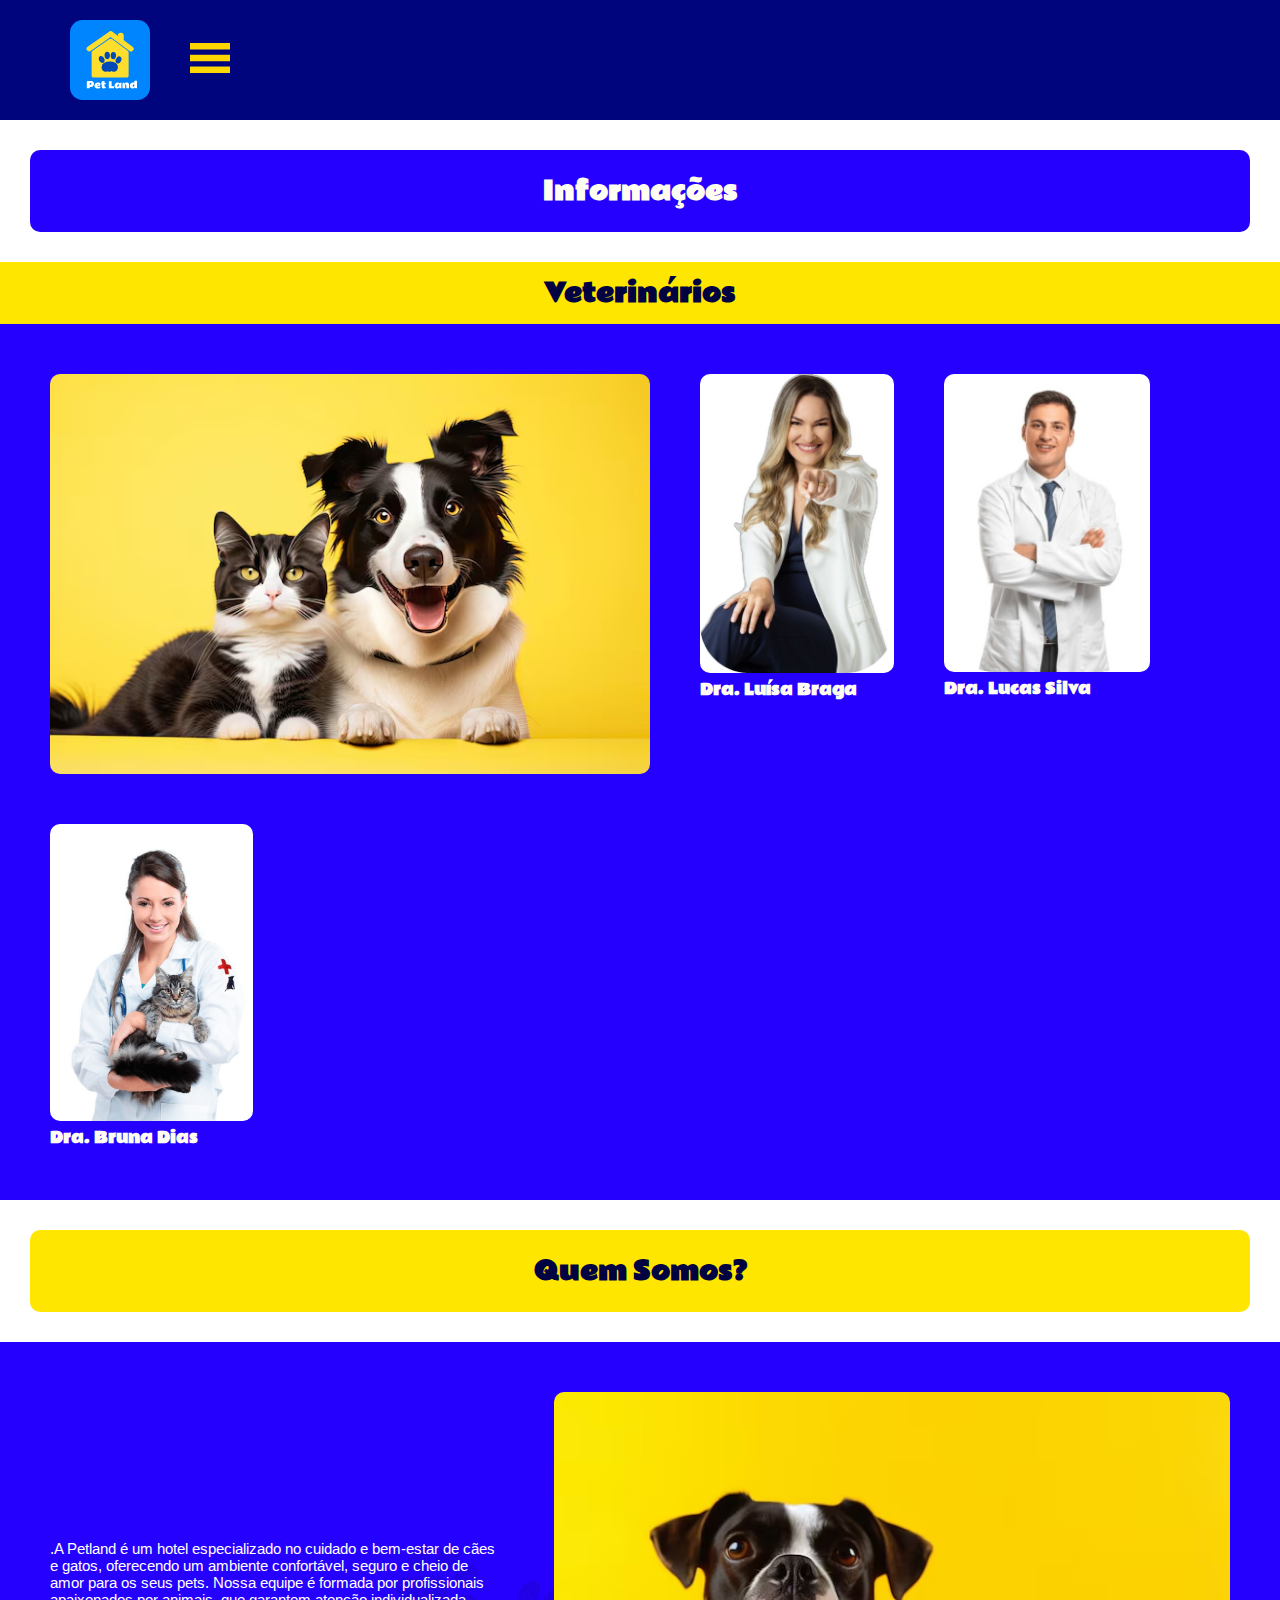
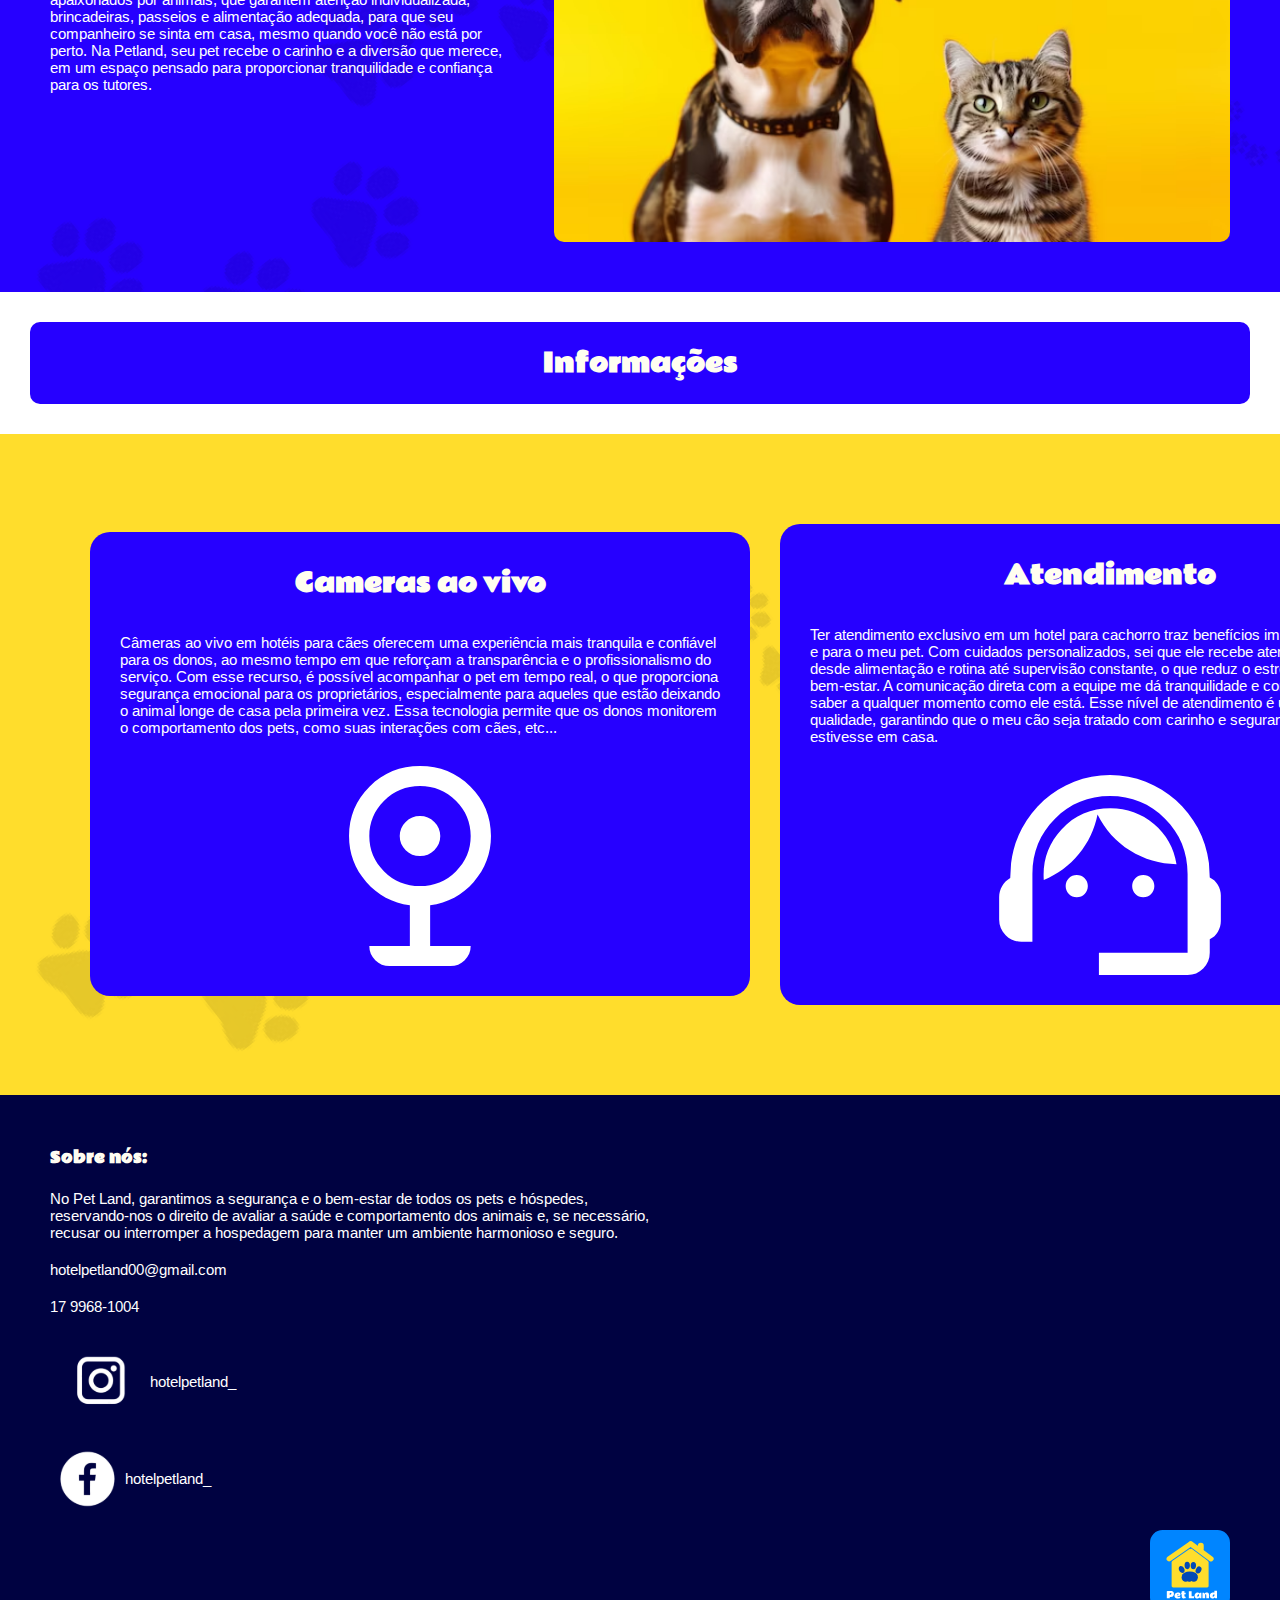
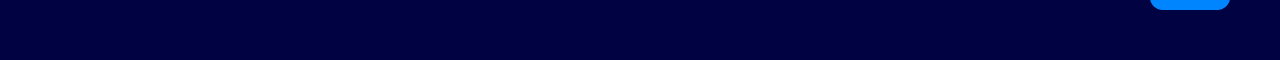
==== pet.html @ ff9a7153 "Update pet.html" ====
<!DOCTYPE html>
<html lang="pt-br">

<head>
  <meta charset="UTF-8">
  <meta name="viewport" content="width=device-width, initial-scale=1.0">
  <link rel="stylesheet" href="CSS/petland.css">
  <title>informações</title>
  <link href="https://fonts.googleapis.com/css2?family=Rammetto+One&family=Rowdies:wght@300;400;700&display=swap" rel="stylesheet">
  <link href="https://fonts.googleapis.com/css2?family=Arimo:ital,wght@0,400..700;1,400..700&family=Rammetto+One&family=Rowdies:wght@300;400;700&display=swap" rel="stylesheet">
</head>

<body>
  <header class="cabecalho">
    <nav class="navegacao">
      <div class="caixa1">
        <img class="logo" src="../imagens/logo.svg" alt="logo">
        <div class="dropdown">
          <img class="menu" src="../imagens/tres risquinhos.svg" alt="menu">
          <div class="dropdown-content">
            <a href="http://127.0.0.1:3000/petland/inicio.html">início</a>
            <a href="#">Informações</a>
            <a href="#">Loja</a>
            <a href="http://127.0.0.1:3000/petland/inicio.html">Localização</a>
          </div>
        </div>
      </div>
    </nav>
  </header>

  <main>
    <article class="artigo">
      <section>
        <h2>Informações</h2>
      </section>
    </article>
    <section class="caixa">
      <h3>Veterinários</h3>
    </section>
    <article class="artigo1">
      <section class="secao1">
        <img class="vet" src="../imagens/catdog.avif" alt="dog">
        <div>
          <img class="camila" src="../imagens/luiza.jpg">
          <h4>Dra. Luísa Braga</h4>
        </div>
        <div>
          <img class="lucas" src="../imagens/lucas.jpg">
          <h4>Dra. Lucas Silva</h4>
        </div>
        <div>
          <img class="bruna" src="../imagens/bru.jpg">
          <h4>Dra. Bruna Dias</h4>
        </div>
      </section>
    </article>

    <section class="caixa5">
      <h3>Quem Somos?</h3>
    </section>

    <article class="quemsomos">
      <p>.A Petland é um hotel especializado no cuidado e bem-estar de cães e gatos, oferecendo um ambiente confortável, seguro e cheio de amor para os seus pets. Nossa equipe é formada por profissionais apaixonados por animais, que garantem atenção individualizada, brincadeiras, passeios e alimentação adequada, para que seu companheiro se sinta em casa, mesmo quando você não está por perto. Na Petland, seu pet recebe o carinho e a diversão que merece, em um espaço pensado para proporcionar tranquilidade e confiança para os tutores.</p>
      <img class="cat" src="../imagens/cachorroegato.avif" alt="">
    </article>

    <section class="caixa6">
      <h2>Informações</h2>
    </section>
    <article class="camera">
      <section class="secao3">
        <h2>Cameras ao vivo</h2>
        <p>Câmeras ao vivo em hotéis para cães oferecem uma experiência mais tranquila e confiável para os donos, ao mesmo tempo em que reforçam a transparência e o profissionalismo do serviço. Com esse recurso, é possível acompanhar o pet em tempo real, o que proporciona segurança emocional para os proprietários, especialmente para aqueles que estão deixando o animal longe de casa pela primeira vez. Essa tecnologia permite que os donos monitorem o comportamento dos pets, como suas interações com cães, etc...</p>
        <img class="cat1" src="../imagens/Vector.svg" alt="">
      </section>
      <section class="secao3">
        <h2>Atendimento</h2>
        <p>Ter atendimento exclusivo em um hotel para cachorro traz benefícios importantes para mim e para o meu pet. Com cuidados personalizados, sei que ele recebe atenção especial, desde alimentação e rotina até supervisão constante, o que reduz o estresse e mantém seu bem-estar. A comunicação direta com a equipe me dá tranquilidade e confiança, pois posso saber a qualquer momento como ele está. Esse nível de atendimento é um diferencial de qualidade, garantindo que o meu cão seja tratado com carinho e segurança, como se estivesse em casa.</p>
        <img class="cat1" src="../imagens/Vector (1).svg" alt="">
      </section>
    </article>
  </main>
  <footer class="roda-pe">
    <h4>Sobre nós:</h4>
    <p>No Pet Land, garantimos a segurança e o bem-estar de todos os pets e hóspedes, reservando-nos o direito de avaliar a saúde e comportamento dos animais e, se necessário, recusar ou interromper a hospedagem para manter um ambiente harmonioso e seguro.</p>
    <p>hotelpetland00@gmail.com</p>
    <p>17 9968-1004</p>
    <nav class="nav">
      <a href="https://www.instagram.com/hotelpetland__/"><img src="../imagens/md_5af2d4cabfdf2-removebg-preview 2.svg" alt=""></a>
      <p>hotelpetland_</p>
    </nav>
    <nav class="nav">
      <img src="../imagens/sm_5b01251200ff5-removebg-preview 1.svg" alt="">
      <p>hotelpetland_</p>
    </nav>
    <div class="caixa8">
      <img class="logo" src="../imagens/logo.svg" alt="logo">
    </div>
  </footer>
</body>

</html>
---- CSS/petland.css ----
* {
  box-sizing: border-box;
  padding: 0;
  margin: 0;
}
.Botao {
  background-color: #ffe600;
  height: 70px;
  padding: 13px 15px;
  border-radius: 8px;
  border: none;
  font-size: 15px;
  font-family: "Rammetto One";
  color: #000241;
}

.cabecalho {
  background-color: #00057d;
}

.navegacao {
  display: flex;
  justify-content: space-between;
  flex-wrap: wrap;
  align-items: center;
  padding: 20px 70px;
}

.caixa1 {
  display: flex;
  gap: 40px;
  align-items: center;
}

.logo {
  width: 80px;
}

.dropdown-content {
  display: none;
  position: absolute;
  background-color: #b6bfff;
  min-width: 150px;
  box-shadow: 0px 8px 16px 0px rgba(0, 0, 0, 0.2);
  z-index: 5;
}

.dropdown-content a {
  color: rgb(0, 3, 62);
  padding: 15px 17px;
  text-decoration: none;
  display: block;
}

.dropdown {
  position: relative;
  display: inline-block;
}

.dropdown-content a:hover {
  background-color: #fff8ac;
}

.dropdown:hover .dropdown-content {
  display: block;
}

.menu {
  width: 40px;
}

.artigo {
  display: flex;
  justify-content: center;
  background-color: #2600ff;
  padding: 20px;
  margin: 30px;
  border-radius: 10px;
}

h2 {
  font-size: 25px;
  font-family: "Rammetto One";
  color: #fffef0;
  text-align: center;
}

.caixa {
  display: flex;
  justify-content: center;
  background-color: #ffe600;
  padding: 10px;
}

h3 {
  font-size: 25px;
  font-family: "Rammetto One";
  color: #000241;
  text-align: center;
}

.artigo1 {
  background-color: #2600ff;
  padding: 50px;
  display: flex;
}

.secao1 {
  display: flex;
  gap: 50px;
  flex-wrap: wrap;
}

.vet {
  width: 600px;
  border-radius: 10px;
}

.camila {
  width: 194px;
  border-radius: 10px;
}

.lucas {
  width: 206px;
  border-radius: 10px;
}

.bruna {
  width: 203px;
  border-radius: 10px;
}

h4 {
  font-size: 15px;
  font-family: "Rammetto One";
  color: #fffdf1;
}

.caixa5 {
  background-color: #ffe600;
  margin: 30px;
  padding: 20px;
  border-radius: 10px;
}

.quemsomos {
  background-image: url("../imagens/background-img\ \(1\).png");
  display: flex;
  align-items: center;
  padding: 50px;
  gap: 50px;
}

.cat {
  width: 700px;
  height: 450px;
  border-radius: 10px;
}

.caixa6 {
  background-color: #2600ff;
  margin: 30px;
  padding: 20px;
  border-radius: 10px;
  display: flex;
  justify-content: center;
}

.camera {
  background-image: url("../imagens/background-img.png");
  display: flex;
  justify-content: space-between;
  align-items: center;
  padding: 90px;
  gap: 30px;
}

.secao3 {
  background-color: #2600ff;
  padding: 30px;
  border-radius: 20px;
  width: 700px;
  display: flex;
  flex-direction: column;
  gap: 30px;
  height: 100%;
  align-items: center;
}

.cat1 {
  width: 400px;
  height: 200px;
}

p {
  font-family: Arimo;
  font-size: 15px;
  font-weight: 400;
  color: #ffffff;
  width: 600px;
}

.roda-pe {
  background-color: #000241;
  padding: 50px;
  display: flex;
  flex-direction: column;
  gap: 20px;
}

.nav {
  display: flex;
  align-items: center;
}

.caixa8 {
  display: flex;
  justify-content: end;
}

h2 {
  width: 500px;
}
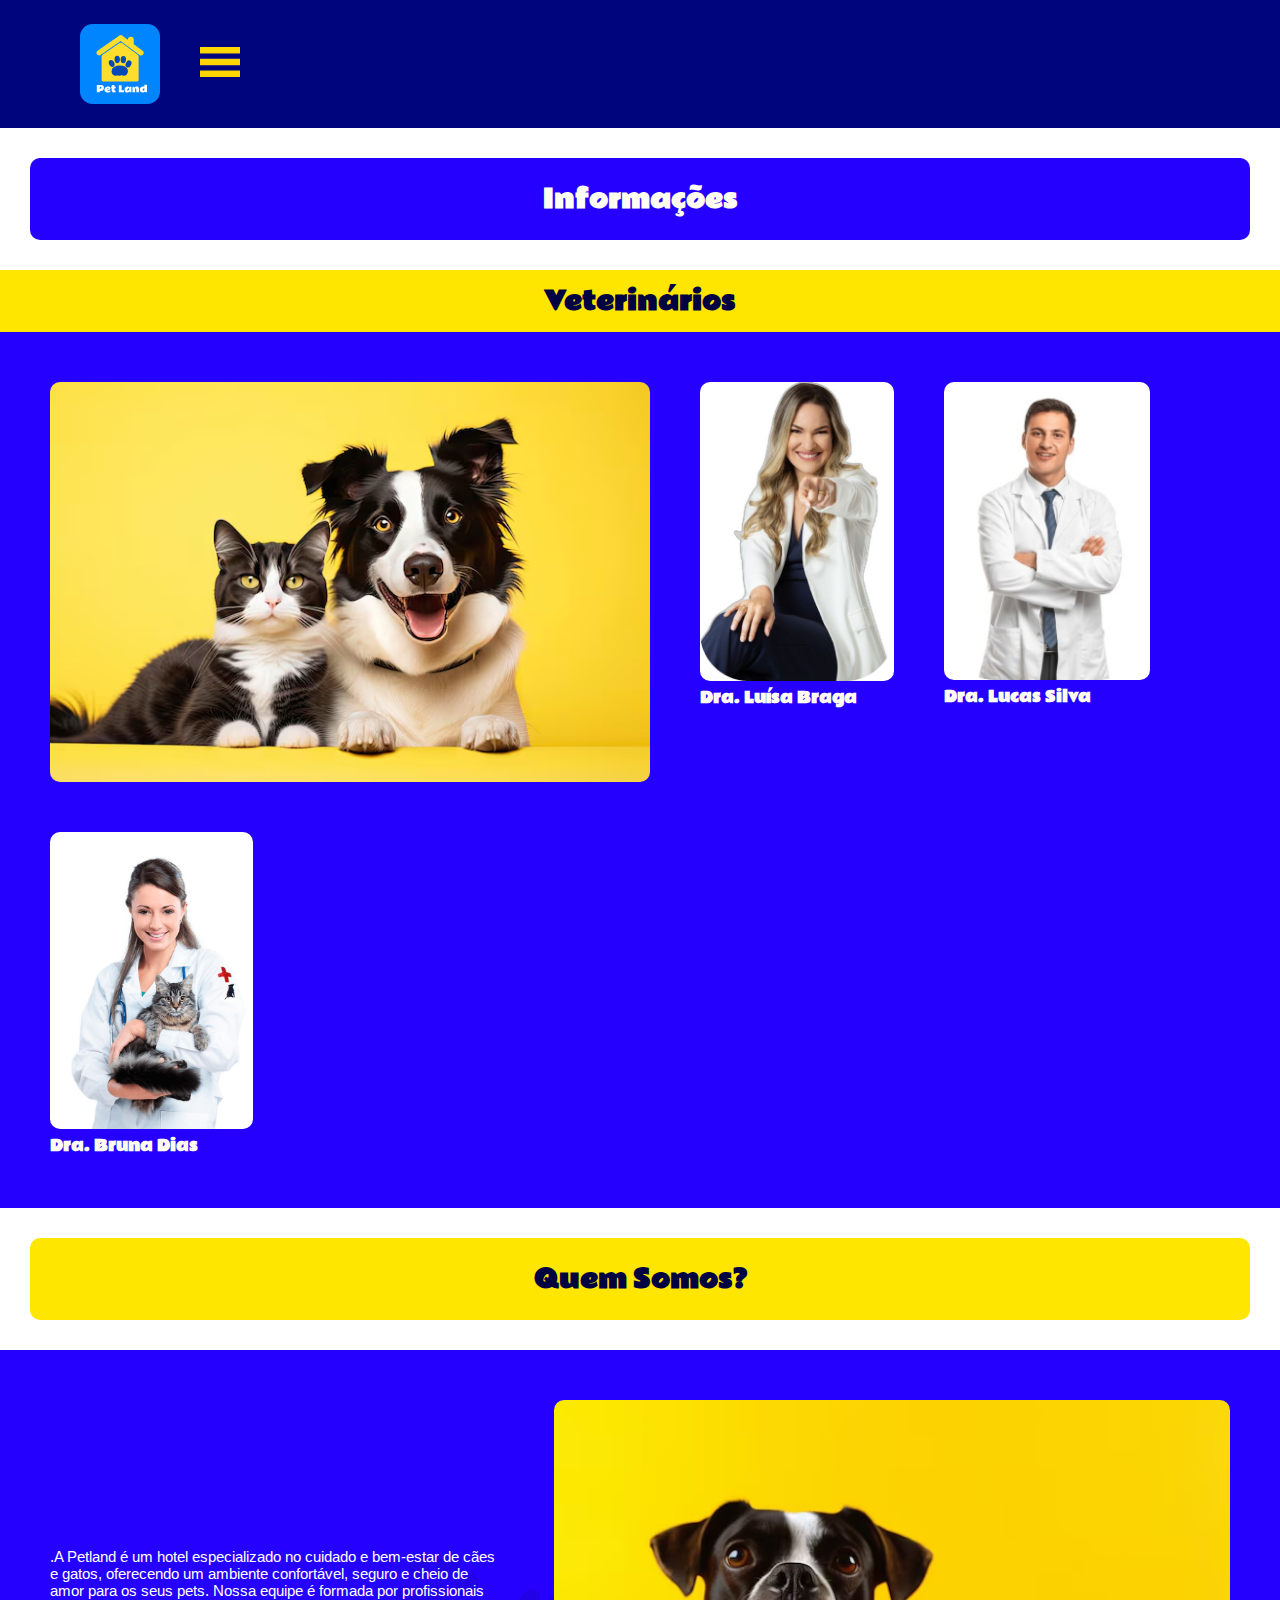
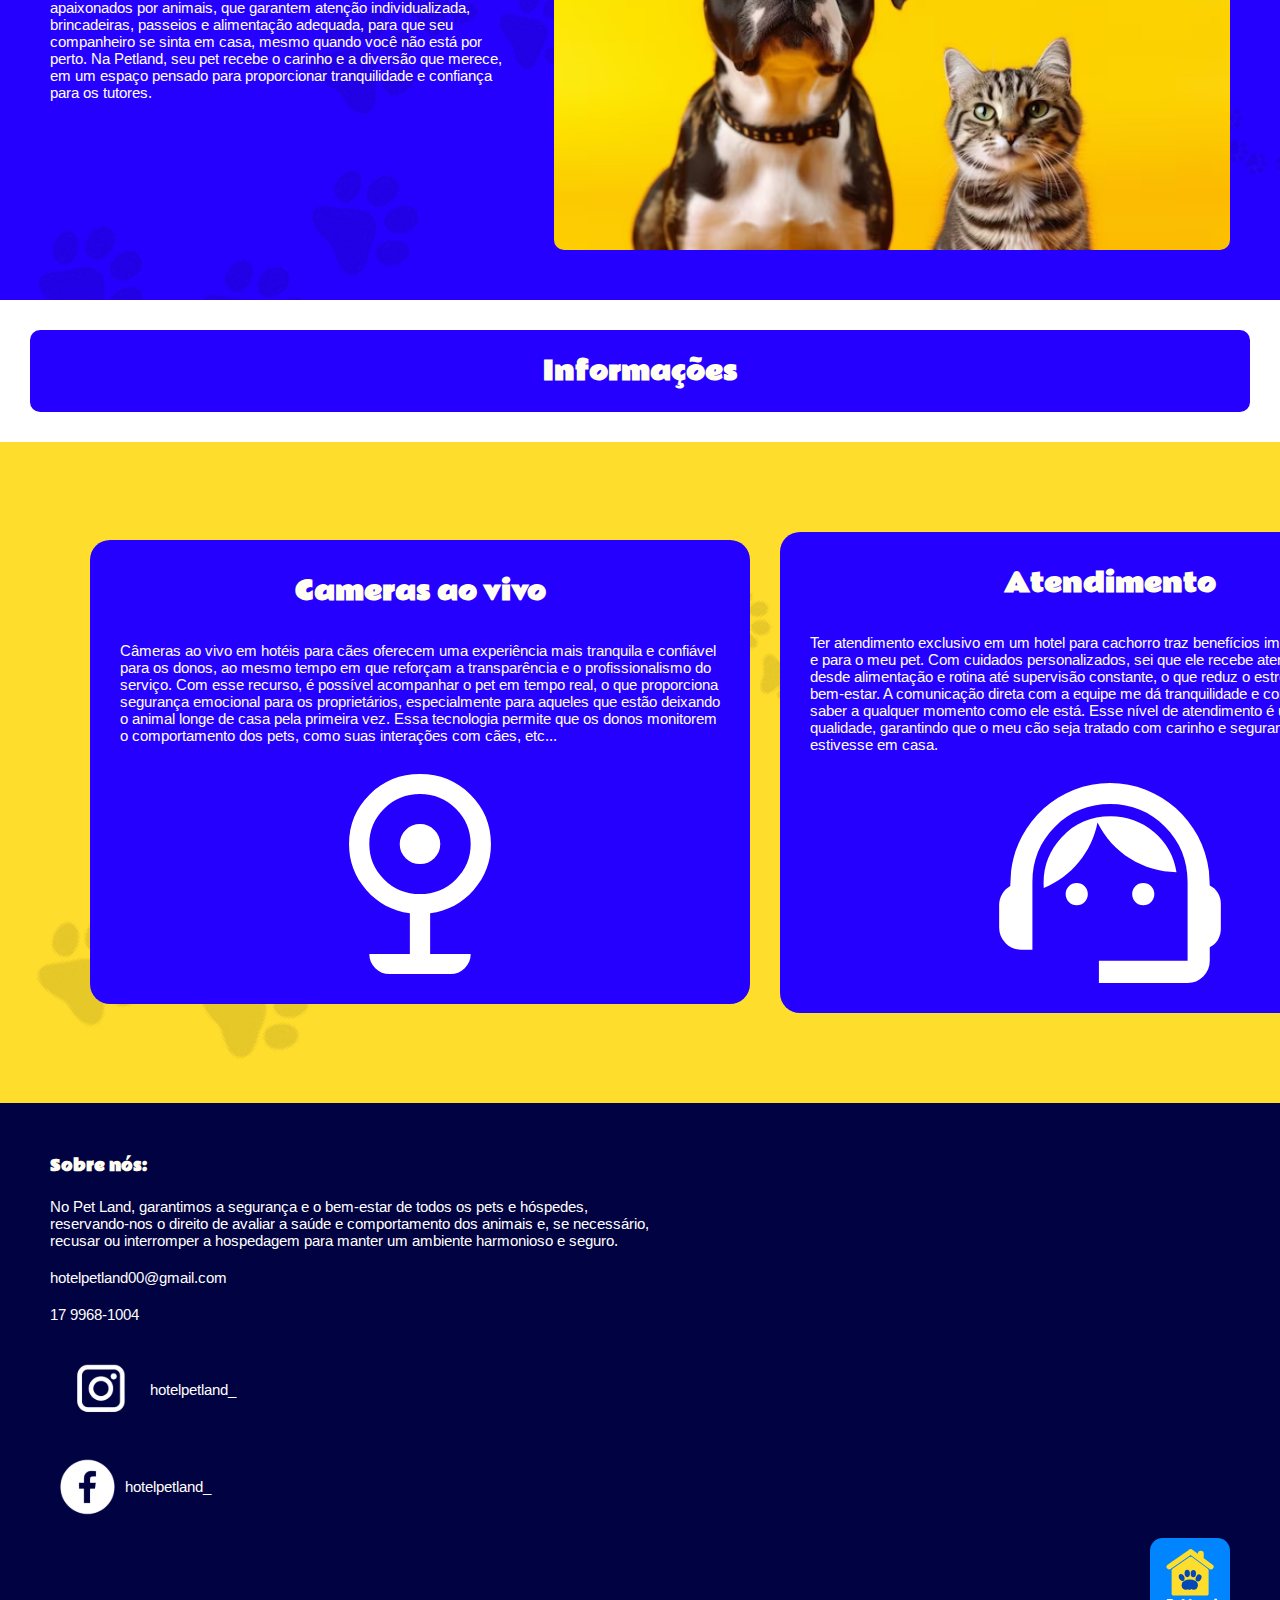
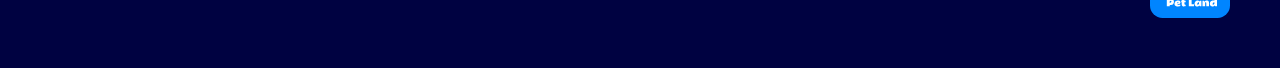
==== commit 2bf5bb35: "update" ====
--- a/pet.html
+++ b/pet.html
@@ -14,14 +14,12 @@
   <header class="cabecalho">
     <nav class="navegacao">
       <div class="caixa1">
-        <img class="logo" src="../imagens/logo.svg" alt="logo">
+        <img class="logo" src="imagens/logo.svg" alt="logo">
         <div class="dropdown">
-          <img class="menu" src="../imagens/tres risquinhos.svg" alt="menu">
+          <img class="menu" src="imagens/tres risquinhos.svg" alt="menu">
           <div class="dropdown-content">
-            <a href="http://127.0.0.1:3000/petland/inicio.html">início</a>
-            <a href="#">Informações</a>
-            <a href="#">Loja</a>
-            <a href="http://127.0.0.1:3000/petland/inicio.html">Localização</a>
+            <a href="https://dudareii.github.io/petland/index.html">início</a>
+            <a href="https://hotelpetland.lojaintegrada.com.br/">Loja</a>
           </div>
         </div>
       </div>
@@ -39,17 +37,17 @@
     </section>
     <article class="artigo1">
       <section class="secao1">
-        <img class="vet" src="../imagens/catdog.avif" alt="dog">
+        <img class="vet" src="imagens/catdog.avif" alt="dog">
         <div>
-          <img class="camila" src="../imagens/luiza.jpg">
+          <img class="camila" src="imagens/luiza.jpg">
           <h4>Dra. Luísa Braga</h4>
         </div>
         <div>
-          <img class="lucas" src="../imagens/lucas.jpg">
+          <img class="lucas" src="imagens/lucas.jpg">
           <h4>Dra. Lucas Silva</h4>
         </div>
         <div>
-          <img class="bruna" src="../imagens/bru.jpg">
+          <img class="bruna" src="imagens/bru.jpg">
           <h4>Dra. Bruna Dias</h4>
         </div>
       </section>
@@ -61,7 +59,7 @@
 
     <article class="quemsomos">
       <p>.A Petland é um hotel especializado no cuidado e bem-estar de cães e gatos, oferecendo um ambiente confortável, seguro e cheio de amor para os seus pets. Nossa equipe é formada por profissionais apaixonados por animais, que garantem atenção individualizada, brincadeiras, passeios e alimentação adequada, para que seu companheiro se sinta em casa, mesmo quando você não está por perto. Na Petland, seu pet recebe o carinho e a diversão que merece, em um espaço pensado para proporcionar tranquilidade e confiança para os tutores.</p>
-      <img class="cat" src="../imagens/cachorroegato.avif" alt="">
+      <img class="cat" src="imagens/cachorroegato.avif" alt="">
     </article>
 
     <section class="caixa6">
@@ -71,12 +69,12 @@
       <section class="secao3">
         <h2>Cameras ao vivo</h2>
         <p>Câmeras ao vivo em hotéis para cães oferecem uma experiência mais tranquila e confiável para os donos, ao mesmo tempo em que reforçam a transparência e o profissionalismo do serviço. Com esse recurso, é possível acompanhar o pet em tempo real, o que proporciona segurança emocional para os proprietários, especialmente para aqueles que estão deixando o animal longe de casa pela primeira vez. Essa tecnologia permite que os donos monitorem o comportamento dos pets, como suas interações com cães, etc...</p>
-        <img class="cat1" src="../imagens/Vector.svg" alt="">
+        <img class="cat1" src="imagens/Vector.svg" alt="">
       </section>
       <section class="secao3">
         <h2>Atendimento</h2>
         <p>Ter atendimento exclusivo em um hotel para cachorro traz benefícios importantes para mim e para o meu pet. Com cuidados personalizados, sei que ele recebe atenção especial, desde alimentação e rotina até supervisão constante, o que reduz o estresse e mantém seu bem-estar. A comunicação direta com a equipe me dá tranquilidade e confiança, pois posso saber a qualquer momento como ele está. Esse nível de atendimento é um diferencial de qualidade, garantindo que o meu cão seja tratado com carinho e segurança, como se estivesse em casa.</p>
-        <img class="cat1" src="../imagens/Vector (1).svg" alt="">
+        <img class="cat1" src="imagens/Vector (1).svg" alt="">
       </section>
     </article>
   </main>
@@ -86,15 +84,15 @@
     <p>hotelpetland00@gmail.com</p>
     <p>17 9968-1004</p>
     <nav class="nav">
-      <a href="https://www.instagram.com/hotelpetland__/"><img src="../imagens/md_5af2d4cabfdf2-removebg-preview 2.svg" alt=""></a>
+      <a href="https://www.instagram.com/hotelpetland__/"><img src="imagens/md_5af2d4cabfdf2-removebg-preview 2.svg" alt=""></a>
       <p>hotelpetland_</p>
     </nav>
     <nav class="nav">
-      <img src="../imagens/sm_5b01251200ff5-removebg-preview 1.svg" alt="">
+      <img src="imagens/sm_5b01251200ff5-removebg-preview 1.svg" alt="">
       <p>hotelpetland_</p>
     </nav>
     <div class="caixa8">
-      <img class="logo" src="../imagens/logo.svg" alt="logo">
+      <img class="logo" src="imagens/logo.svg" alt="logo">
     </div>
   </footer>
 </body>
--- a/CSS/petland.css
+++ b/CSS/petland.css
@@ -20,10 +20,9 @@
 
 .navegacao {
   display: flex;
-  justify-content: space-between;
   flex-wrap: wrap;
   align-items: center;
-  padding: 20px 70px;
+  padding: 24px 80px;
 }
 
 .caixa1 {
